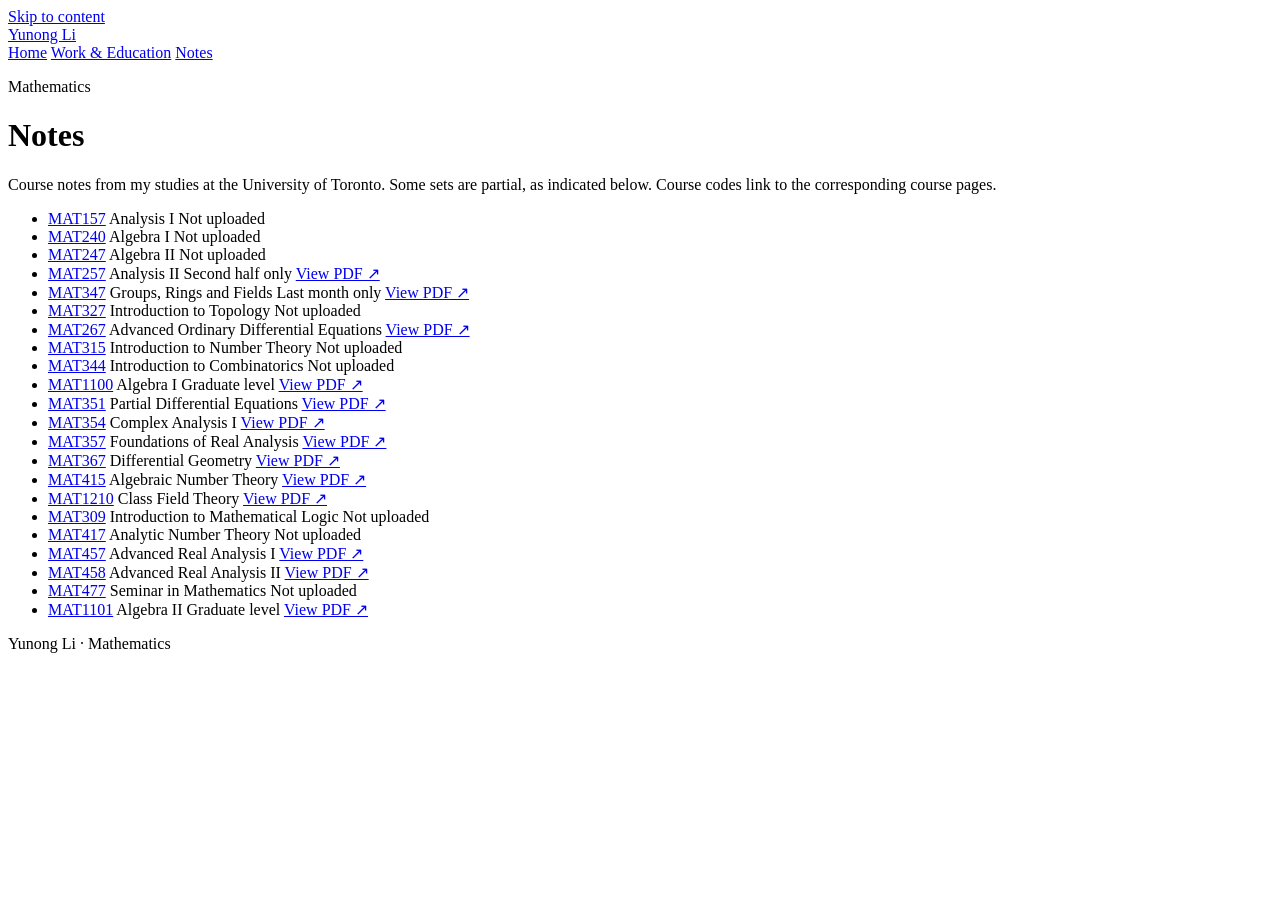
==== notes.html @ e4e95f40 "Create notes.html" ====
<!DOCTYPE html>
<html lang="en">
<head>
    <meta charset="UTF-8">
    <meta name="viewport" content="width=device-width, initial-scale=1">
    <meta name="description"
          content="Mathematics course notes by Yunong Li.">
    <title>Notes | Yunong Li</title>
    <link rel="stylesheet" href="style.css">
</head>

<body>
    <a class="skip-link" href="#main">Skip to content</a>

    <div class="container">
        <header class="site-header">
            <a class="brand" href="index.html">Yunong Li</a>

            <nav aria-label="Main navigation">
                <a href="index.html">Home</a>
                <a href="work-education.html">Work &amp; Education</a>
                <a href="notes.html" aria-current="page">Notes</a>
            </nav>
        </header>

        <main id="main">
            <p class="eyebrow">Mathematics</p>
            <h1>Notes</h1>

            <p class="page-intro">
                Course notes from my studies at the University of Toronto.
                Some sets are partial, as indicated below.
                Course codes link to the corresponding course pages.
            </p>

            <ul class="note-list">
                <li class="note-row">
                    <a class="course-code"
                       href="https://artsci.calendar.utoronto.ca/course/mat157y1"
                       target="_blank" rel="noopener">MAT157</a>
                    <span class="course-title">Analysis I</span>
                    <span class="note-action unavailable">Not uploaded</span>
                </li>

                <li class="note-row">
                    <a class="course-code"
                       href="https://artsci.calendar.utoronto.ca/course/mat240h1"
                       target="_blank" rel="noopener">MAT240</a>
                    <span class="course-title">Algebra I</span>
                    <span class="note-action unavailable">Not uploaded</span>
                </li>

                <li class="note-row">
                    <a class="course-code"
                       href="https://artsci.calendar.utoronto.ca/course/mat247h1"
                       target="_blank" rel="noopener">MAT247</a>
                    <span class="course-title">Algebra II</span>
                    <span class="note-action unavailable">Not uploaded</span>
                </li>

                <li class="note-row">
                    <a class="course-code"
                       href="https://artsci.calendar.utoronto.ca/course/mat257y1"
                       target="_blank" rel="noopener">MAT257</a>
                    <span class="course-title">
                        Analysis II
                        <span class="note-caption">Second half only</span>
                    </span>
                    <a class="note-action" href="notes/MAT257.pdf"
                       target="_blank" rel="noopener"
                       aria-label="Open MAT257 notes PDF">View PDF ↗</a>
                </li>

                <li class="note-row">
                    <a class="course-code"
                       href="https://artsci.calendar.utoronto.ca/course/mat347y1"
                       target="_blank" rel="noopener">MAT347</a>
                    <span class="course-title">
                        Groups, Rings and Fields
                        <span class="note-caption">Last month only</span>
                    </span>
                    <a class="note-action" href="notes/MAT347.pdf"
                       target="_blank" rel="noopener"
                       aria-label="Open MAT347 notes PDF">View PDF ↗</a>
                </li>

                <li class="note-row">
                    <a class="course-code"
                       href="https://artsci.calendar.utoronto.ca/course/mat327h1"
                       target="_blank" rel="noopener">MAT327</a>
                    <span class="course-title">Introduction to Topology</span>
                    <span class="note-action unavailable">Not uploaded</span>
                </li>

                <li class="note-row">
                    <a class="course-code"
                       href="https://artsci.calendar.utoronto.ca/course/mat267h1"
                       target="_blank" rel="noopener">MAT267</a>
                    <span class="course-title">
                        Advanced Ordinary Differential Equations
                    </span>
                    <a class="note-action" href="notes/MAT267.pdf"
                       target="_blank" rel="noopener"
                       aria-label="Open MAT267 notes PDF">View PDF ↗</a>
                </li>

                <li class="note-row">
                    <a class="course-code"
                       href="https://artsci.calendar.utoronto.ca/course/mat315h1"
                       target="_blank" rel="noopener">MAT315</a>
                    <span class="course-title">Introduction to Number Theory</span>
                    <span class="note-action unavailable">Not uploaded</span>
                </li>

                <li class="note-row">
                    <a class="course-code"
                       href="https://artsci.calendar.utoronto.ca/course/mat344h1"
                       target="_blank" rel="noopener">MAT344</a>
                    <span class="course-title">Introduction to Combinatorics</span>
                    <span class="note-action unavailable">Not uploaded</span>
                </li>

                <li class="note-row">
                    <a class="course-code"
                       href="https://www.math.toronto.edu/~ila/mat1100f2021.html"
                       target="_blank" rel="noopener">MAT1100</a>
                    <span class="course-title">
                        Algebra I
                        <span class="note-caption">Graduate level</span>
                    </span>
                    <a class="note-action" href="notes/MAT1100.pdf"
                       target="_blank" rel="noopener"
                       aria-label="Open MAT1100 notes PDF">View PDF ↗</a>
                </li>

                <li class="note-row">
                    <a class="course-code"
                       href="https://artsci.calendar.utoronto.ca/course/mat351y1"
                       target="_blank" rel="noopener">MAT351</a>
                    <span class="course-title">Partial Differential Equations</span>
                    <a class="note-action" href="notes/MAT351.pdf"
                       target="_blank" rel="noopener"
                       aria-label="Open MAT351 notes PDF">View PDF ↗</a>
                </li>

                <li class="note-row">
                    <a class="course-code"
                       href="https://artsci.calendar.utoronto.ca/course/mat354h1"
                       target="_blank" rel="noopener">MAT354</a>
                    <span class="course-title">Complex Analysis I</span>
                    <a class="note-action" href="notes/MAT354.pdf"
                       target="_blank" rel="noopener"
                       aria-label="Open MAT354 notes PDF">View PDF ↗</a>
                </li>

                <li class="note-row">
                    <a class="course-code"
                       href="https://artsci.calendar.utoronto.ca/course/mat357h1"
                       target="_blank" rel="noopener">MAT357</a>
                    <span class="course-title">Foundations of Real Analysis</span>
                    <a class="note-action" href="notes/MAT357.pdf"
                       target="_blank" rel="noopener"
                       aria-label="Open MAT357 notes PDF">View PDF ↗</a>
                </li>

                <li class="note-row">
                    <a class="course-code"
                       href="https://artsci.calendar.utoronto.ca/course/mat367h1"
                       target="_blank" rel="noopener">MAT367</a>
                    <span class="course-title">Differential Geometry</span>
                    <a class="note-action" href="notes/MAT367.pdf"
                       target="_blank" rel="noopener"
                       aria-label="Open MAT367 notes PDF">View PDF ↗</a>
                </li>

                <li class="note-row">
                    <a class="course-code"
                       href="https://artsci.calendar.utoronto.ca/course/mat415h1"
                       target="_blank" rel="noopener">MAT415</a>
                    <span class="course-title">Algebraic Number Theory</span>
                    <a class="note-action" href="notes/MAT415.pdf"
                       target="_blank" rel="noopener"
                       aria-label="Open MAT415 notes PDF">View PDF ↗</a>
                </li>

                <li class="note-row">
                    <a class="course-code"
                       href="https://www.math.utoronto.ca/~ila/mat1210f2023.html"
                       target="_blank" rel="noopener">MAT1210</a>
                    <span class="course-title">Class Field Theory</span>
                    <a class="note-action" href="notes/MAT1210.pdf"
                       target="_blank" rel="noopener"
                       aria-label="Open MAT1210 notes PDF">View PDF ↗</a>
                </li>

                <li class="note-row">
                    <a class="course-code"
                       href="https://artsci.calendar.utoronto.ca/course/mat309h1"
                       target="_blank" rel="noopener">MAT309</a>
                    <span class="course-title">
                        Introduction to Mathematical Logic
                    </span>
                    <span class="note-action unavailable">Not uploaded</span>
                </li>

                <li class="note-row">
                    <a class="course-code"
                       href="https://artsci.calendar.utoronto.ca/course/mat417h1"
                       target="_blank" rel="noopener">MAT417</a>
                    <span class="course-title">Analytic Number Theory</span>
                    <span class="note-action unavailable">Not uploaded</span>
                </li>

                <li class="note-row">
                    <a class="course-code"
                       href="https://artsci.calendar.utoronto.ca/course/mat457h1"
                       target="_blank" rel="noopener">MAT457</a>
                    <span class="course-title">Advanced Real Analysis I</span>
                    <a class="note-action" href="notes/MAT457.pdf"
                       target="_blank" rel="noopener"
                       aria-label="Open MAT457 notes PDF">View PDF ↗</a>
                </li>

                <li class="note-row">
                    <a class="course-code"
                       href="https://artsci.calendar.utoronto.ca/course/mat458h1"
                       target="_blank" rel="noopener">MAT458</a>
                    <span class="course-title">Advanced Real Analysis II</span>
                    <a class="note-action" href="notes/MAT458.pdf"
                       target="_blank" rel="noopener"
                       aria-label="Open MAT458 notes PDF">View PDF ↗</a>
                </li>

                <li class="note-row">
                    <a class="course-code"
                       href="https://artsci.calendar.utoronto.ca/course/mat477h1"
                       target="_blank" rel="noopener">MAT477</a>
                    <span class="course-title">Seminar in Mathematics</span>
                    <span class="note-action unavailable">Not uploaded</span>
                </li>

                <li class="note-row">
                    <a class="course-code"
                       href="https://www.math.toronto.edu/~herzig/1101-s23.html"
                       target="_blank" rel="noopener">MAT1101</a>
                    <span class="course-title">
                        Algebra II
                        <span class="note-caption">Graduate level</span>
                    </span>
                    <a class="note-action" href="notes/MAT1101.pdf"
                       target="_blank" rel="noopener"
                       aria-label="Open MAT1101 notes PDF">View PDF ↗</a>
                </li>
            </ul>
        </main>

        <footer class="site-footer">
            Yunong Li · Mathematics
        </footer>
    </div>
</body>
</html>
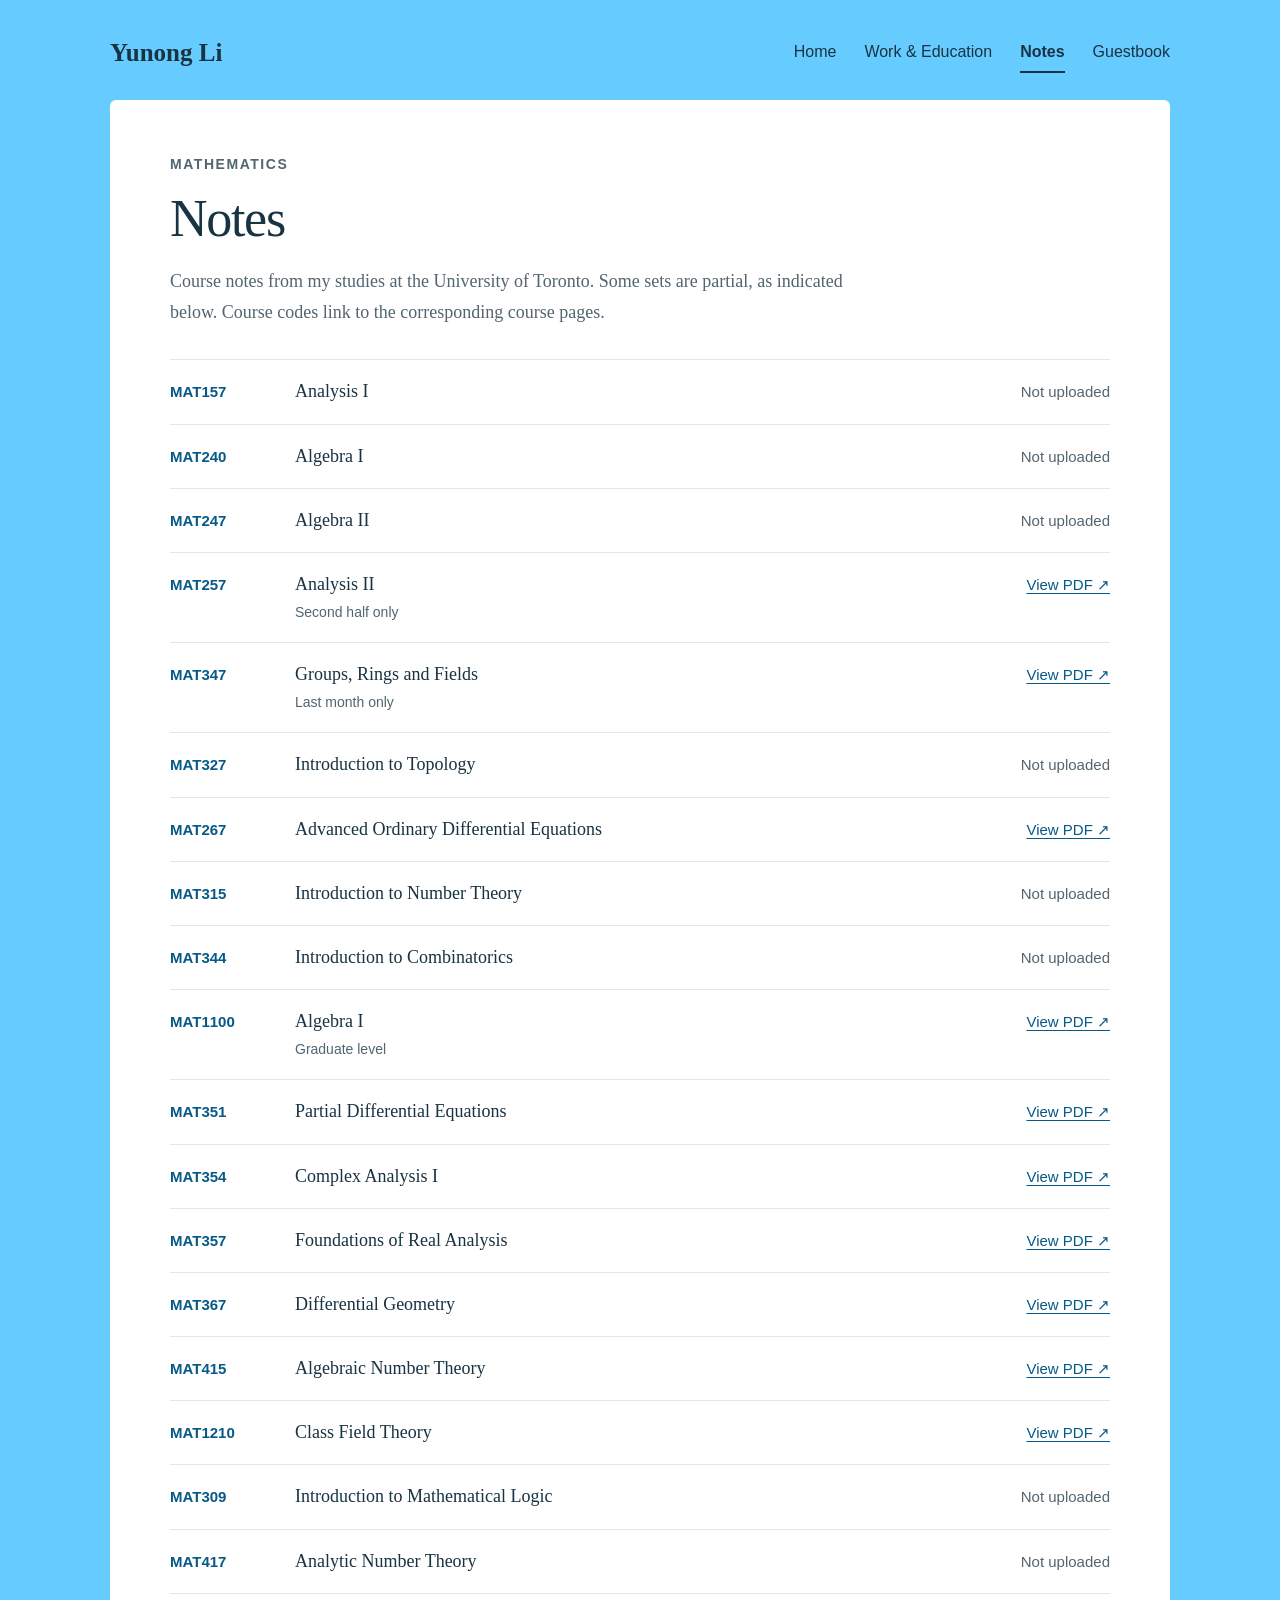
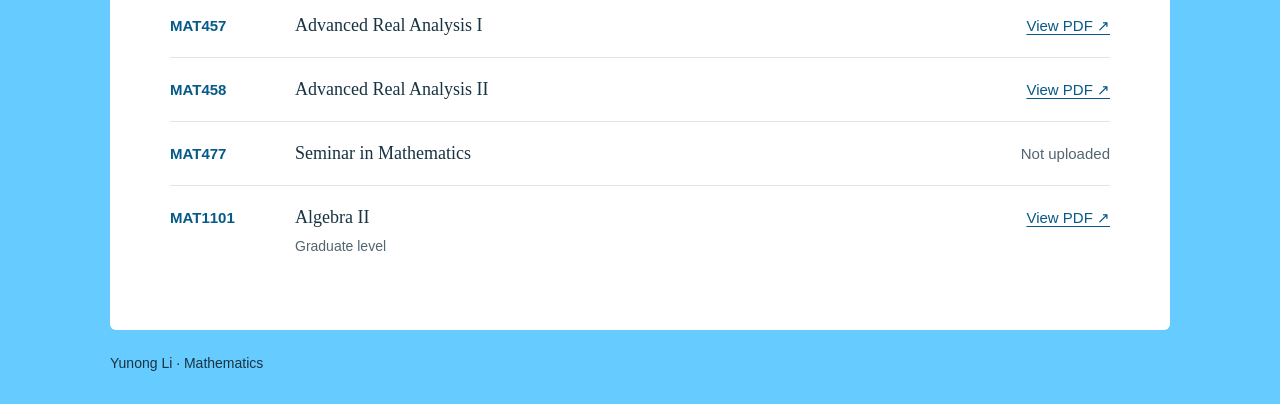
==== commit 44004653: "Update notes.html" ====
--- a/notes.html
+++ b/notes.html
@@ -20,6 +20,7 @@
                 <a href="index.html">Home</a>
                 <a href="work-education.html">Work &amp; Education</a>
                 <a href="notes.html" aria-current="page">Notes</a>
+                <a href="guestbook.html">Guestbook</a>
             </nav>
         </header>
 
--- a/style.css
+++ b/style.css
@@ -0,0 +1,345 @@
+/* 全站颜色：保留原来的 #66ccff 底色 */
+:root {
+    --background: #66ccff;
+    --paper: #ffffff;
+    --text: #183342;
+    --muted: #526570;
+    --link: #075a88;
+    --border: #dce8ee;
+}
+
+* {
+    box-sizing: border-box;
+}
+
+body {
+    margin: 0;
+    background: var(--background);
+    color: var(--text);
+    font-family: Georgia, "Times New Roman", serif;
+    font-size: 18px;
+    line-height: 1.7;
+}
+
+a {
+    color: var(--link);
+    text-underline-offset: 0.2em;
+}
+
+a:hover {
+    text-decoration-thickness: 2px;
+}
+
+a:focus-visible {
+    outline: 3px solid #a50000;
+    outline-offset: 5px;
+}
+
+.skip-link {
+    position: absolute;
+    top: -100px;
+    left: 16px;
+    z-index: 10;
+    padding: 8px 16px;
+    background: white;
+}
+
+.skip-link:focus {
+    top: 8px;
+}
+
+.container {
+    width: min(1060px, calc(100% - 64px));
+    margin: 0 auto;
+}
+
+/* 顶部导航 */
+.site-header {
+    display: flex;
+    justify-content: space-between;
+    align-items: center;
+    gap: 24px;
+    padding: 32px 0 25px;
+}
+
+.brand {
+    color: var(--text);
+    font-size: 25px;
+    font-weight: bold;
+    text-decoration: none;
+    white-space: nowrap;
+}
+
+nav {
+    display: flex;
+    flex-wrap: wrap;
+    gap: 12px 28px;
+    font-family: Arial, sans-serif;
+    font-size: 16px;
+    line-height: 1.5;
+}
+
+nav a {
+    padding: 7px 0;
+    color: var(--text);
+    border-bottom: 2px solid transparent;
+    text-decoration: none;
+}
+
+nav a[aria-current="page"] {
+    border-bottom-color: var(--text);
+    font-weight: bold;
+}
+
+nav a:hover {
+    border-bottom-color: var(--text);
+}
+
+/* 白色正文区 */
+main {
+    min-height: 520px;
+    padding: 54px 60px;
+    border-radius: 6px;
+    background: var(--paper);
+}
+
+h1,
+h2,
+h3,
+p {
+    margin-top: 0;
+}
+
+h1 {
+    margin-bottom: 18px;
+    font-size: clamp(36px, 5vw, 52px);
+    font-weight: normal;
+    line-height: 1.15;
+    letter-spacing: -0.025em;
+}
+
+h2 {
+    margin-bottom: 18px;
+    font-size: 27px;
+    font-weight: normal;
+    line-height: 1.3;
+}
+
+h3 {
+    margin-bottom: 6px;
+    font-size: 22px;
+    line-height: 1.4;
+}
+
+p {
+    margin-bottom: 20px;
+}
+
+.eyebrow {
+    margin-bottom: 14px;
+    color: var(--muted);
+    font-family: Arial, sans-serif;
+    font-size: 14px;
+    font-weight: bold;
+    line-height: 1.5;
+    letter-spacing: 0.11em;
+    text-transform: uppercase;
+}
+
+/* Home */
+.profile {
+    display: grid;
+    grid-template-columns: minmax(0, 1fr) 220px;
+    align-items: center;
+    gap: 40px;
+    margin-bottom: 36px;
+    padding-bottom: 38px;
+    border-bottom: 1px solid var(--border);
+}
+
+.portrait {
+    display: block;
+    width: 100%;
+    height: auto;
+    border-radius: 3px;
+}
+
+.affiliation {
+    margin-bottom: 18px;
+    font-size: 21px;
+    line-height: 1.5;
+}
+
+.email {
+    overflow-wrap: anywhere;
+    font-family: Arial, sans-serif;
+    font-size: 16px;
+}
+
+.biography {
+    max-width: 760px;
+}
+
+/* Work & Education */
+.history-section {
+    margin-top: 38px;
+}
+
+.history-item {
+    display: grid;
+    grid-template-columns: 145px minmax(0, 1fr);
+    gap: 30px;
+    padding: 26px 0;
+    border-top: 1px solid var(--border);
+}
+
+.history-item p {
+    margin-bottom: 5px;
+}
+
+.date,
+.location,
+.detail {
+    font-family: Arial, sans-serif;
+    font-size: 16px;
+    line-height: 1.6;
+}
+
+.date,
+.location {
+    color: var(--muted);
+}
+
+/* Notes */
+.page-intro {
+    max-width: 700px;
+    color: var(--muted);
+}
+
+.note-list {
+    margin: 32px 0 0;
+    padding: 0;
+    list-style: none;
+}
+
+.note-row {
+    display: grid;
+    grid-template-columns: 105px minmax(0, 1fr) 130px;
+    align-items: baseline;
+    gap: 20px;
+    padding: 19px 0;
+    border-top: 1px solid var(--border);
+}
+
+.course-code {
+    font-family: Arial, sans-serif;
+    font-size: 15px;
+    font-weight: bold;
+    line-height: 1.6;
+    text-decoration: none;
+}
+
+.course-code:hover {
+    text-decoration: underline;
+}
+
+.course-title {
+    font-size: 18px;
+    line-height: 1.4;
+}
+
+.note-caption {
+    display: block;
+    margin-top: 5px;
+    color: var(--muted);
+    font-family: Arial, sans-serif;
+    font-size: 14px;
+    line-height: 1.5;
+}
+
+.note-action {
+    text-align: right;
+    font-family: Arial, sans-serif;
+    font-size: 15px;
+    line-height: 1.6;
+}
+
+.unavailable {
+    color: var(--muted);
+}
+
+/* 页脚 */
+.site-footer {
+    padding: 22px 0 30px;
+    font-family: Arial, sans-serif;
+    font-size: 14px;
+    line-height: 1.6;
+}
+
+/* 手机和平板 */
+@media (max-width: 720px) {
+    .container {
+        width: calc(100% - 28px);
+    }
+
+    .site-header {
+        flex-direction: column;
+        align-items: flex-start;
+        gap: 10px;
+        padding: 22px 4px;
+    }
+
+    nav {
+        gap: 10px 22px;
+    }
+
+    main {
+        min-height: 0;
+        padding: 32px 24px;
+    }
+
+    .profile {
+        grid-template-columns: minmax(0, 1fr);
+        gap: 24px;
+    }
+
+    .portrait {
+        grid-row: 1;
+        max-width: 160px;
+    }
+
+    .history-item {
+        grid-template-columns: minmax(0, 1fr);
+        gap: 7px;
+    }
+
+    .note-row {
+        grid-template-columns: 90px minmax(0, 1fr);
+        gap: 8px 12px;
+    }
+
+    .note-action {
+        grid-column: 2;
+        text-align: left;
+    }
+}
+
+/* 打印 */
+@media print {
+    body {
+        background: white;
+    }
+
+    .container {
+        width: 100%;
+    }
+
+    main {
+        padding: 20px 0;
+    }
+
+    nav,
+    .skip-link {
+        display: none;
+    }
+}
